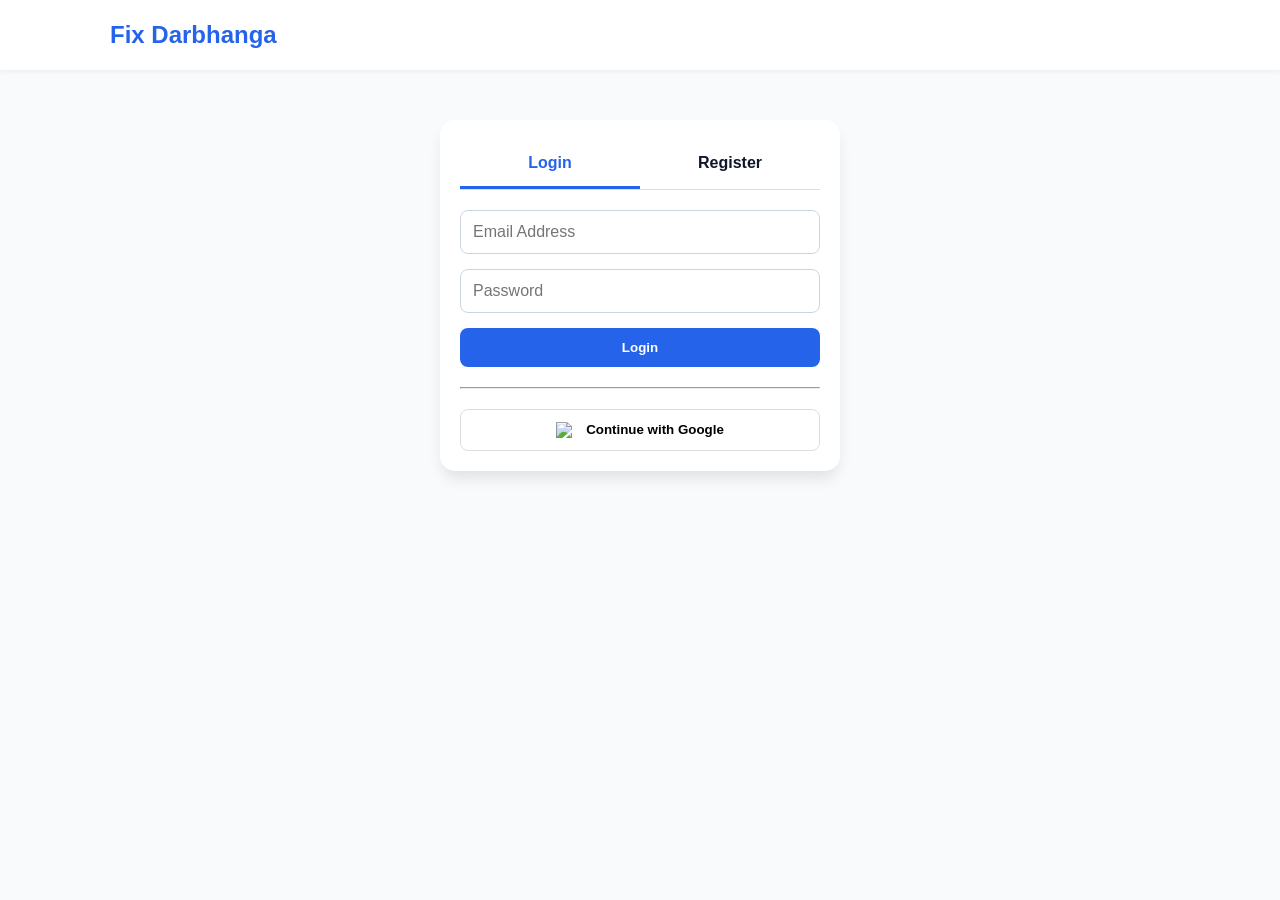
==== auth.html @ 8a645e12 "Create auth.html" ====
<!DOCTYPE html>
<html lang="en">
<head>
    <meta charset="UTF-8">
    <meta name="viewport" content="width=device-width, initial-scale=1.0">
    <title>Login/Register - Fix Darbhanga</title>
    <link rel="stylesheet" href="css/style.css">
    <style>
        .auth-container { max-width: 400px; margin: 50px auto; padding: 20px; }
        .tabs { display: flex; margin-bottom: 20px; border-bottom: 1px solid #ddd; }
        .tab { flex: 1; padding: 10px; text-align: center; cursor: pointer; font-weight: bold; }
        .tab.active { color: var(--primary); border-bottom: 3px solid var(--primary); }
        .hidden { display: none; }
        .google-btn { 
            background: white; border: 1px solid #ddd; width: 100%; margin-top: 15px; 
            display: flex; align-items: center; justify-content: center; gap: 10px;
        }
        .google-btn img { width: 20px; }
    </style>
</head>
<body>
    <nav>
        <div class="container nav-content">
            <a href="index.html" class="logo">Fix Darbhanga</a>
        </div>
    </nav>

    <div class="container auth-container card">
        <div class="tabs">
            <div class="tab active" id="loginTab">Login</div>
            <div class="tab" id="registerTab">Register</div>
        </div>

        <!-- Login Form -->
        <form id="loginForm">
            <input type="email" id="loginEmail" placeholder="Email Address" required>
            <input type="password" id="loginPassword" placeholder="Password" required>
            <button type="submit" class="btn btn-primary">Login</button>
        </form>

        <!-- Register Form -->
        <form id="registerForm" class="hidden">
            <input type="text" id="regName" placeholder="Full Name" required>
            <input type="email" id="regEmail" placeholder="Email Address" required>
            <input type="password" id="regPassword" placeholder="Password (Min 6 chars)" required>
            <button type="submit" class="btn btn-primary">Create Account</button>
        </form>

        <hr style="margin: 20px 0;">
        
        <button id="googleBtn" class="btn google-btn">
            <img src="https://www.gstatic.com/firebasejs/ui/2.0.0/images/action/google.svg">
            Continue with Google
        </button>
    </div>

    <script type="module" src="js/auth.js"></script>
</body>
</html>
---- css/style.css ----
:root {
    --primary: #2563eb;
    --primary-dark: #1e40af;
    --secondary: #10b981;
    --danger: #ef4444;
    --warning: #f59e0b;
    --dark: #0f172a;
    --light: #f8fafc;
    --gray: #64748b;
    --white: #ffffff;
    --shadow: 0 10px 15px -3px rgba(0, 0, 0, 0.1);
}

* { box-sizing: border-box; margin: 0; padding: 0; font-family: 'Segoe UI', Roboto, Helvetica, Arial, sans-serif; }

body { background-color: var(--light); color: var(--dark); line-height: 1.6; }
.container { max-width: 1100px; margin: 0 auto; padding: 0 20px; }

/* Navigation */
nav { background: var(--white); padding: 1rem 0; box-shadow: 0 2px 4px rgba(0,0,0,0.05); position: sticky; top: 0; z-index: 1000; }
.nav-content { display: flex; justify-content: space-between; align-items: center; }
.logo { font-size: 1.5rem; font-weight: 800; color: var(--primary); text-decoration: none; }
.nav-links { display: flex; align-items: center; gap: 20px; }
.nav-links a { text-decoration: none; color: var(--dark); font-weight: 500; }

/* Hero */
.hero { background: linear-gradient(rgba(37, 99, 235, 0.9), rgba(30, 64, 175, 0.9)), url('https://images.unsplash.com/photo-1570129477492-45c003edd2be?auto=format&fit=crop&w=1200'); background-size: cover; color: white; padding: 100px 0; text-align: center; }
.hero h1 { font-size: 3rem; margin-bottom: 20px; }
.hero-btns { margin-top: 30px; display: flex; justify-content: center; gap: 15px; }

/* Buttons */
.btn { padding: 12px 24px; border-radius: 8px; border: none; cursor: pointer; font-weight: 600; transition: 0.3s; display: inline-block; text-decoration: none; }
.btn-primary { background: var(--primary); color: white; }
.btn-primary:hover { background: var(--primary-dark); }
.btn-outline { border: 2px solid var(--primary); color: var(--primary); background: transparent; }
.btn-lg { padding: 16px 32px; font-size: 1.1rem; }

/* Cards */
.grid { display: grid; grid-template-columns: repeat(auto-fit, minmax(300px, 1fr)); gap: 30px; margin: 40px 0; }
.card { background: var(--white); border-radius: 15px; overflow: hidden; box-shadow: var(--shadow); transition: transform 0.3s; }
.card:hover { transform: translateY(-5px); }
.card-img { width: 100%; height: 200px; object-fit: cover; }
.card-body { padding: 20px; }
.badge { background: #e2e8f0; padding: 4px 12px; border-radius: 20px; font-size: 0.75rem; font-weight: bold; text-transform: uppercase; }

/* Forms */
form { display: flex; flex-direction: column; gap: 15px; }
input, select, textarea { padding: 12px; border: 1px solid #cbd5e1; border-radius: 8px; font-size: 1rem; }

/* Map */
#map { height: 450px; border-radius: 12px; margin-bottom: 20px; z-index: 1; }

@media (max-width: 768px) {
    .hero h1 { font-size: 2rem; }
    .nav-links { display: none; } /* Add a mobile menu toggler for production */
}
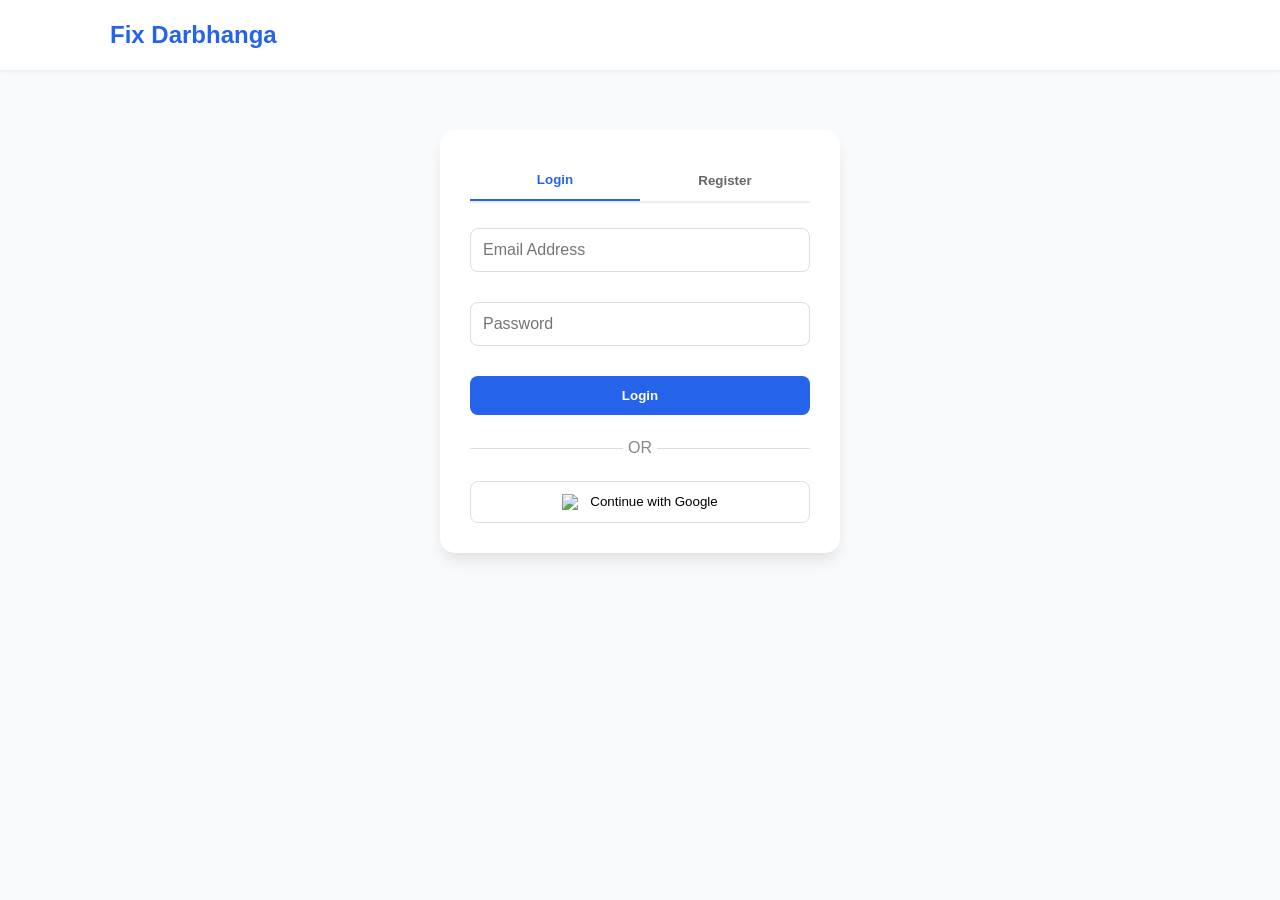
==== commit 379dc5e7: "Refactor auth.html layout and styles" ====
--- a/auth.html
+++ b/auth.html
@@ -3,19 +3,23 @@
 <head>
     <meta charset="UTF-8">
     <meta name="viewport" content="width=device-width, initial-scale=1.0">
-    <title>Login/Register - Fix Darbhanga</title>
+    <title>Login / Register - Fix Darbhanga</title>
     <link rel="stylesheet" href="css/style.css">
     <style>
-        .auth-container { max-width: 400px; margin: 50px auto; padding: 20px; }
-        .tabs { display: flex; margin-bottom: 20px; border-bottom: 1px solid #ddd; }
-        .tab { flex: 1; padding: 10px; text-align: center; cursor: pointer; font-weight: bold; }
-        .tab.active { color: var(--primary); border-bottom: 3px solid var(--primary); }
+        .auth-card { max-width: 400px; margin: 60px auto; padding: 30px; }
+        .auth-tabs { display: flex; border-bottom: 2px solid #eee; margin-bottom: 25px; }
+        .tab-btn { flex: 1; padding: 12px; border: none; background: none; cursor: pointer; font-weight: 600; color: #666; }
+        .tab-btn.active { color: var(--primary); border-bottom: 2px solid var(--primary); }
         .hidden { display: none; }
+        .form-group { margin-bottom: 15px; }
+        .form-group input { width: 100%; padding: 12px; border: 1px solid #ddd; border-radius: 8px; }
+        .or-divider { text-align: center; margin: 20px 0; color: #888; position: relative; }
+        .or-divider::before { content: ""; position: absolute; left: 0; top: 50%; width: 45%; height: 1px; background: #ddd; }
+        .or-divider::after { content: ""; position: absolute; right: 0; top: 50%; width: 45%; height: 1px; background: #ddd; }
         .google-btn { 
-            background: white; border: 1px solid #ddd; width: 100%; margin-top: 15px; 
-            display: flex; align-items: center; justify-content: center; gap: 10px;
+            width: 100%; padding: 12px; border: 1px solid #ddd; border-radius: 8px; 
+            background: white; display: flex; align-items: center; justify-content: center; gap: 10px; cursor: pointer;
         }
-        .google-btn img { width: 20px; }
     </style>
 </head>
 <body>
@@ -25,33 +29,49 @@
         </div>
     </nav>
 
-    <div class="container auth-container card">
-        <div class="tabs">
-            <div class="tab active" id="loginTab">Login</div>
-            <div class="tab" id="registerTab">Register</div>
+    <div class="container">
+        <div class="card auth-card">
+            <div class="auth-tabs">
+                <button class="tab-btn active" id="showLogin">Login</button>
+                <button class="tab-btn" id="showRegister">Register</button>
+            </div>
+
+            <!-- Login Form -->
+            <div id="loginSection">
+                <form id="loginForm">
+                    <div class="form-group">
+                        <input type="email" id="loginEmail" placeholder="Email Address" required>
+                    </div>
+                    <div class="form-group">
+                        <input type="password" id="loginPassword" placeholder="Password" required>
+                    </div>
+                    <button type="submit" class="btn btn-primary" style="width: 100%;">Login</button>
+                </form>
+            </div>
+
+            <!-- Register Form -->
+            <div id="registerSection" class="hidden">
+                <form id="registerForm">
+                    <div class="form-group">
+                        <input type="text" id="regName" placeholder="Full Name" required>
+                    </div>
+                    <div class="form-group">
+                        <input type="email" id="regEmail" placeholder="Email Address" required>
+                    </div>
+                    <div class="form-group">
+                        <input type="password" id="regPassword" placeholder="Password (Min. 6 chars)" required>
+                    </div>
+                    <button type="submit" class="btn btn-primary" style="width: 100%;">Create Account</button>
+                </form>
+            </div>
+
+            <div class="or-divider">OR</div>
+
+            <button id="googleBtn" class="google-btn">
+                <img src="https://www.gstatic.com/firebasejs/ui/2.0.0/images/action/google.svg" width="18">
+                Continue with Google
+            </button>
         </div>
-
-        <!-- Login Form -->
-        <form id="loginForm">
-            <input type="email" id="loginEmail" placeholder="Email Address" required>
-            <input type="password" id="loginPassword" placeholder="Password" required>
-            <button type="submit" class="btn btn-primary">Login</button>
-        </form>
-
-        <!-- Register Form -->
-        <form id="registerForm" class="hidden">
-            <input type="text" id="regName" placeholder="Full Name" required>
-            <input type="email" id="regEmail" placeholder="Email Address" required>
-            <input type="password" id="regPassword" placeholder="Password (Min 6 chars)" required>
-            <button type="submit" class="btn btn-primary">Create Account</button>
-        </form>
-
-        <hr style="margin: 20px 0;">
-        
-        <button id="googleBtn" class="btn google-btn">
-            <img src="https://www.gstatic.com/firebasejs/ui/2.0.0/images/action/google.svg">
-            Continue with Google
-        </button>
     </div>
 
     <script type="module" src="js/auth.js"></script>
